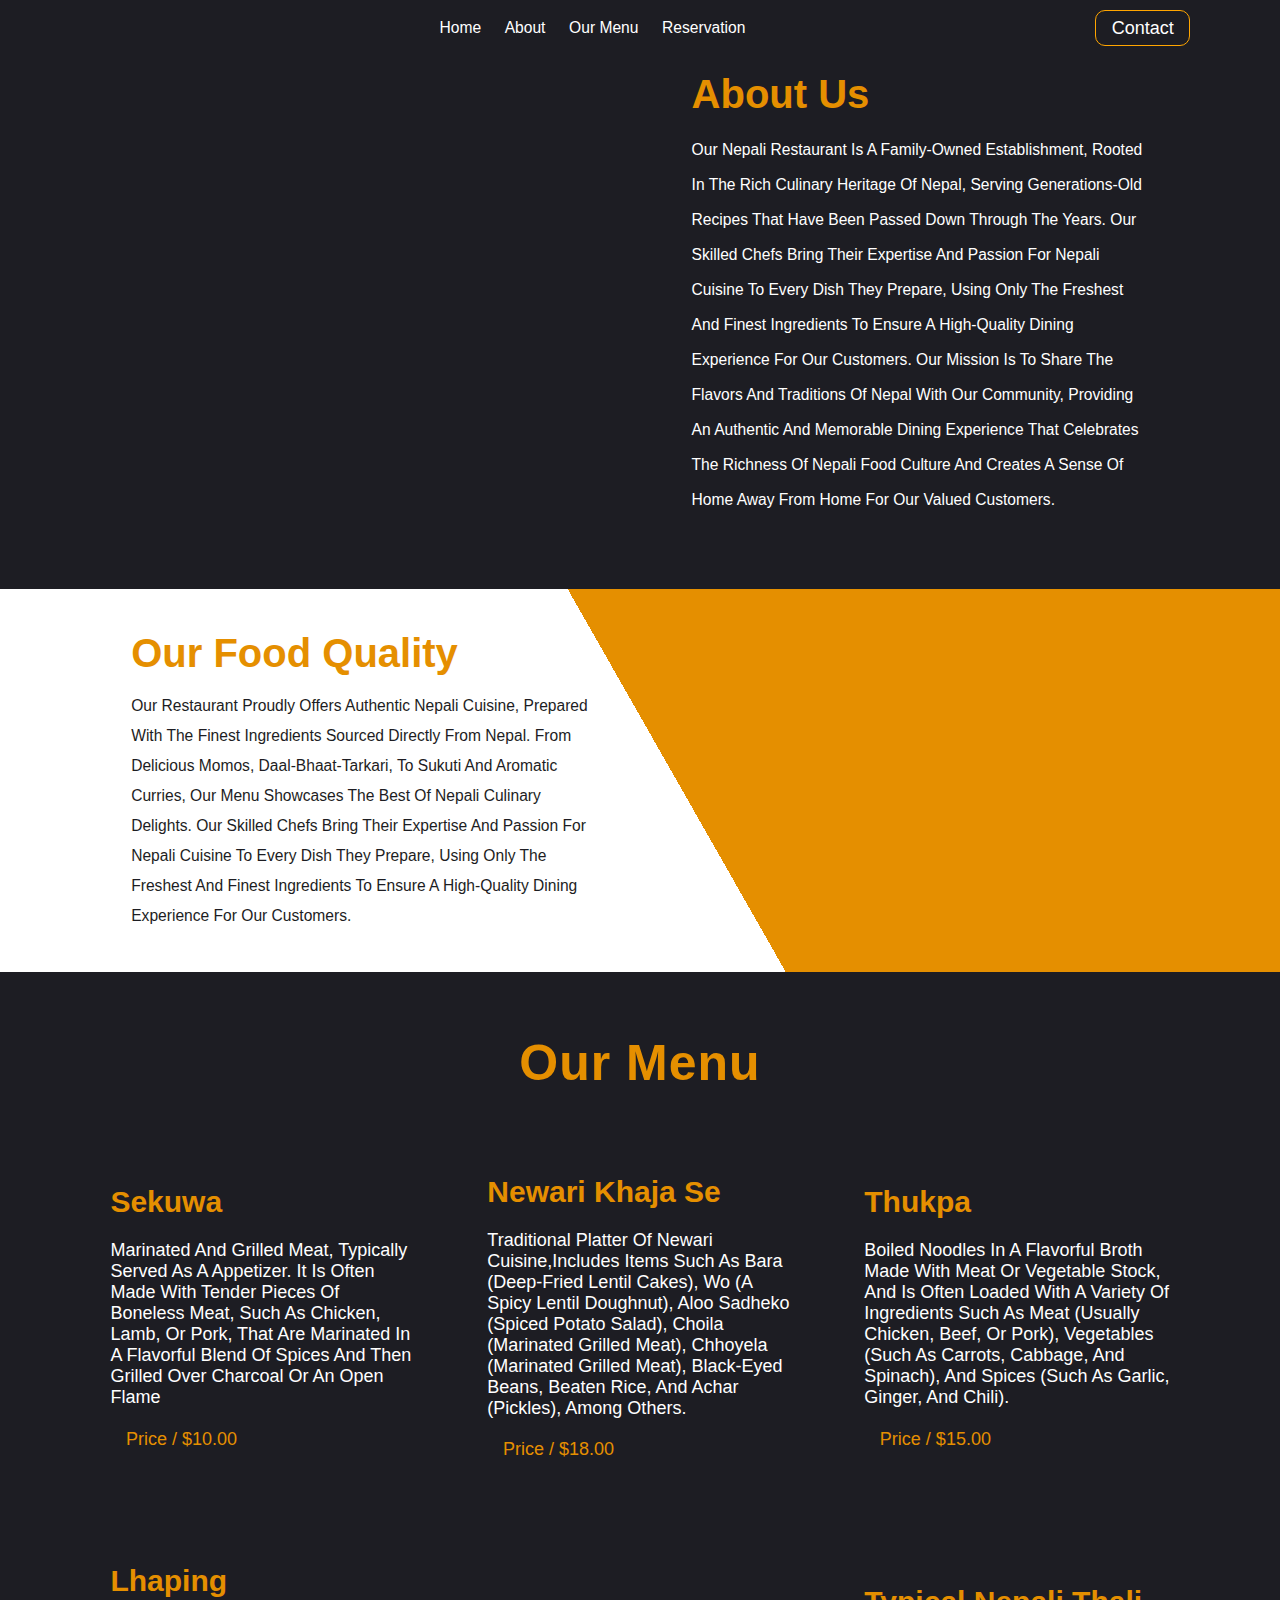
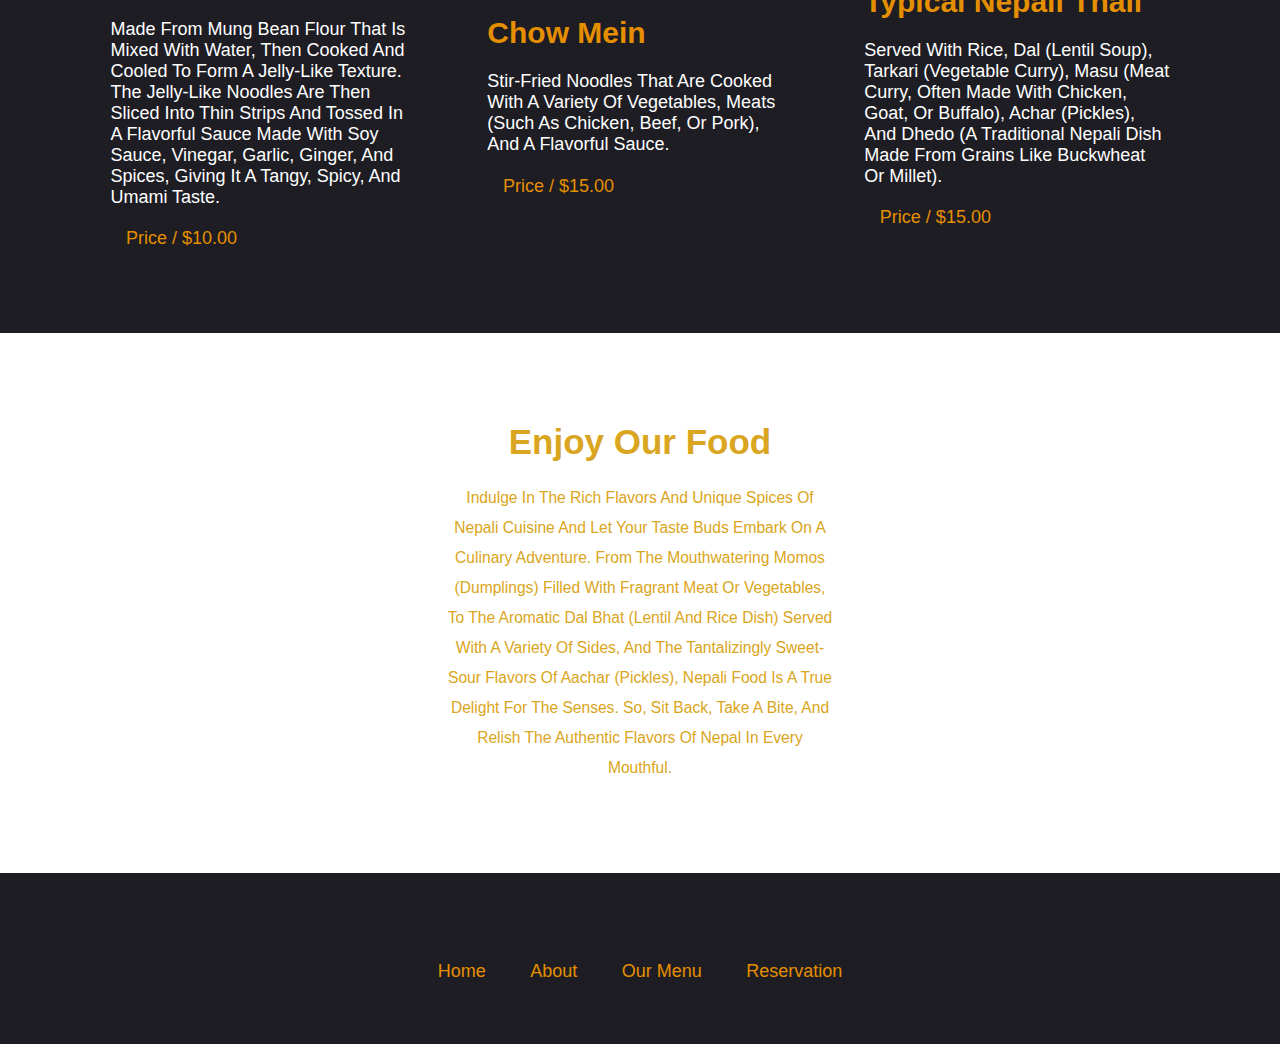
==== about.html @ a3cf095b "Add files via upload" ====
<!DOCTYPE html>
<html lang="en">
<head>
    <meta charset="UTF-8">
    <meta http-equiv="X-UA-Compatible" content="IE=edge">
    <meta name="viewport" content="width=device-width, initial-scale=1.0">
    <title>Document</title>
    
   
    <!-- style link here -->
    <link rel="stylesheet" href="style.css">
    

</head>
<body>


      <!-- header nav-bar-sectioon -->


    <header class="header">
        <div class="logo">
            <img src="images/Nepal-National-Flag.webp" alt="">
        </div>



        

         
        <nav class="navbar">
            <a href="index.html">home</a>
            <a href="about.html">about</a>
            <a href="ourmenu.html">our menu</a>
            <a href="reservation.html">Reservation</a>
        </nav>


 
        <div class="icons">
            <div id="menu-bar" class="fas fa-bars"></div>
            <a class="contact-btn" href="#">contact</a>
        </div>

    </header>

   <!-- About Section -->
   <div id="about" class="about">
    <div class="main-about">
        <div class="about-content">
            <div class="about-inner-content">
                <img class="myimageabout" src="images/Shyabhale.webp" alt="">
            </div>
        </div>

        <div class="about-content">
            <div class="about-inner-content">
                <div class="about-text-content">
                    <h1>About us</h1>
                    <p> Our Nepali restaurant is a family-owned establishment, rooted in the rich culinary heritage of Nepal, 
                        serving generations-old recipes that have been passed down through the years.
                        Our skilled chefs bring their expertise and passion for Nepali cuisine to every dish they prepare,
                        using only the freshest and finest ingredients to ensure a high-quality dining experience for our customers.
                        Our mission is to share the flavors and traditions of Nepal with our community, providing an authentic and memorable 
                        dining experience that celebrates the richness of Nepali food culture and creates a sense of home away from home for our valued customers.</p>

                </div>
            </div>
        </div>
    </div>
</div>


<!-- Our Food Quality Section -->

<div class="quality">
    <div class="main-quality">
        <div class="main-inner-quality">
            <div class="quality-content">
                <h1>Our food quality</h1>
                <p>Our restaurant proudly offers authentic Nepali cuisine, prepared with the finest ingredients sourced directly from Nepal.
                    From delicious momos, daal-bhaat-tarkari, to sukuti and aromatic curries, our menu showcases the best of Nepali culinary delights.
                    Our skilled chefs bring their expertise and passion for Nepali cuisine to every dish they prepare,
                    using only the freshest and finest ingredients to ensure a high-quality dining experience for our customers.
</p>

            </div>
        </div>



        <div class="main-inner-quality">
            <div class="quality-content qulity-image">
                <img src="images/fried-momo.webp" alt="">
            </div>
        </div>
    </div>
</div>

<!-- Our Menu Section -->
<div class="menu">

    <h1>Our Menu</h1>

    <div class="main-menu">
        <div class="inner-menu">
            <div class="menu-image">
                <img src="images/sekuwa.jpg" alt="">  
            </div>
            <div class="menu-food-text">
                <h2>Sekuwa</h2>
                <p>   Marinated and grilled meat,
                     typically served as a appetizer. It is often made with tender pieces of boneless meat, 
                     such as chicken, lamb, or pork, that are marinated in a flavorful blend of spices and then grilled over charcoal or an open flame</p>
                <p> <span>Price / $10.00</span> </p>
            </div>
       
            
        </div>

        

        <div class="inner-menu">
            <div class="menu-image">
                <img src="images/newari-khaja-set.webp" alt="">
                
            </div>
            <div class="menu-food-text">
                <h2>Newari Khaja Se</h2>
                <p> Traditional platter of Newari cuisine,includes items such as bara (deep-fried lentil cakes), wo (a spicy lentil doughnut),
                    aloo sadheko (spiced potato salad), choila (marinated grilled meat), chhoyela (marinated grilled meat), black-eyed beans, beaten rice, 
                    and achar (pickles), among others.</p>
                <p> <span>Price / $18.00</span> </p>
            </div>
        </div>

        <div class="inner-menu">
            <div class="menu-image">
                <img src="images/Thukpa.jpg" alt="">
                
            </div>
            <div class="menu-food-text">
                <h2>Thukpa</h2>
                <p> Boiled noodles in a flavorful broth made with meat or vegetable stock, and is often loaded with a variety of ingredients such as meat 
                    (usually chicken, beef, or pork), vegetables (such as carrots, cabbage, and spinach), and spices (such as garlic, ginger, and chili).</p>
                    <p> <span>Price / $15.00</span> </p>
            </div>
        </div>

        <div class="inner-menu">
            <div class="menu-image">
                <img src="images/white-lhaping.webp" alt="">
            </div>
            <div class="menu-food-text">
                <h2>lhaping</h2>
                <p> Made from mung bean flour that is mixed with water,
                     then cooked and cooled to form a jelly-like texture. 
                     The jelly-like noodles are then sliced into thin strips 
                     and tossed in a flavorful sauce made with soy sauce, vinegar, 
                     garlic, ginger, and spices, giving it a tangy, spicy, and umami taste.</p>
                <p> <span>Price / $10.00</span> </p>
            </div>
        </div>

        <div class="inner-menu">
            <div class="menu-image">
                <img src="images/mix-chaumine.jpg" alt="">
            </div>
            <div class="menu-food-text">
                <h2>Chow Mein</h2>
                <p> Stir-fried noodles that are cooked with a variety of vegetables, meats (such as chicken, beef, or pork), and a flavorful sauce. </p>
                <p> <span>Price / $15.00</span> </p>
            </div>
        </div>

        <div class="inner-menu">
            <div class="menu-image">
                <img src="images/thakali_thali.jpg" alt="">
            </div>
            <div class="menu-food-text">
                <h2>Typical Nepali Thali</h2>
                <p> Served with rice, dal (lentil soup), tarkari (vegetable curry), masu (meat curry, often made with chicken, goat, or buffalo),
                     achar (pickles), and dhedo (a traditional Nepali dish made from grains like buckwheat or millet).</p>
                <p> <span>Price / $15.00</span> </p>
            </div>
        </div>
    </div>
</div>


<!-- Enjoy OUr Food Section -->
<div class="enjoy-our-food">

    <div class="food-main-content">
        <h1>enjoy our food</h1>
        <p>Indulge in the rich flavors and unique spices of Nepali cuisine and let your taste buds embark on a culinary adventure. 
            From the mouthwatering momos (dumplings) filled with fragrant meat or vegetables, to the aromatic dal bhat (lentil and rice dish)
             served with a variety of sides, and the tantalizingly sweet-sour flavors of aachar (pickles), Nepali food is a true delight for the senses.
              So, sit back, take a bite, and relish the authentic flavors of Nepal in every mouthful.</p>
    </div>

</div>

<!-- Footer Section -->
<div class="footer">
    <div class="main-footer">
        <div class="footer-logo"><img src="images/footerlogo.png" alt=""></div>
    </div>

    <footer class="footer-navbar">
        <a href="index.html">home</a>
        <a href="about.html">about</a>
        <a href="ourmenu.html">our menu</a>
        <a href="reservation.html">Reservation</a>
    </footer>

</div>


</body>
</html>
---- style.css ----
:root{
    --btn-color:#e58f00;
    --about-sec:#1d1d23;
    
}
*{
    padding: 0;
    margin: 0;
    box-sizing: border-box;
    outline: none;
    text-decoration: none;
    font-family: 'Roboto', sans-serif;
    transition: 0.5s;
    text-transform: capitalize;
}
html{
    font-size: 65%;
    scroll-behavior: smooth;
}

.header{
    padding: 1rem 7%;
    position: fixed;
    left: 0;
    right: 0;
    display: flex;
    justify-content: space-between;
    align-items: center;
    z-index: 100;
    background: #1d1d23;
}

.logo img{
    width: 60px;
}

/*vavbar-section*/
.navbar a{
    color: white;
    margin: 0.5rem;
    padding: 0.5rem;
    font-size: 1.5rem;
}
.navbar a:hover{
    color: var(--btn-color);
}
.icons div{
    color: white;
    font-size: 1.5rem;
    margin-right: 10px;
    display: none;
}
.icons div:hover{
    cursor: pointer;
}

.icons a{
    color: white;
    padding: 0.6rem 1.5rem;
    border: 1px solid orange;
    border-radius: 10px;
    font-size: 18px;
   transition: 0.5s;
   display: inline-block;
}
.contact-btn:hover{
    transform: scale(1.1);
    background: var(--btn-color);
    border: 1px solid white;
}

.navbar.active{
    clip-path: polygon(0 0, 100% 0, 100% 100%, 0% 100%);
}

/* design for home section */

.home{
    padding: 1rem 7%;
    background: url(images/background.png);
    min-height: 100vh;
    height: 100%;
    background-position: center;
    background-size: cover;
    background-repeat: no-repeat;
}
.main-home{
    display: flex;
    justify-content: center;
    align-items: center;
    flex-wrap: wrap;
    gap: 15px;
    padding-top: 150px;
    padding-left: 4rem;
    padding-right: 4rem;
}
.home-inner-content{
    flex: 1 1 45rem;
}
.home-image{
    width: 100%;
    height: 100%;
    position: relative;
    
}
.home-image img{
    width: 100%;
    position: absolute;
    transform: translate(0%, -40%);
    animation: mymove 5s infinite ease-in-out;
}


@keyframes mymove {
    0%   {top: 0px;}
    50%   {top: 15px;}
    75%   {top: 10px;}
    100%   {top: 0px;}
  }
.home-text-content{
    padding: 0 8rem;
}
.home-text-content h1{
    font-size: 40px;
    color: #e58f00;
}
.home-text-content p{
    color: white;
    font-size: 1.5rem;
    margin-top: 10px;
    margin-bottom: 15px;
    line-height: 25px;
}
.home-text-content a{
    color: white;
    padding: 0.6rem 1.5rem;
    border: 1px solid orange;
    border-radius: 10px;
    font-size: 18px;
   transition: 0.5s;
   display: inline-block;
}
.home-text-content a:hover{
    transform: scale(1.1);
    background: var(--btn-color);
    border: 1px solid white;
}


/*---------about-section---------*/
.about{
    padding: 2rem 7%;
    background: var(--about-sec);
}
.main-about{
    display: flex;
    justify-content: center;
    align-items: center;
    flex-wrap: wrap;
    gap: 20px;
    
}
.about-content{
    flex: 1 1 45rem;
}
.about-inner-content{
    width: 100%;
    margin: 20px auto;
    padding-top: 3rem;
    padding-bottom: 3rem;
}
.about-content .about-inner-content img{
    width: 80%;
    margin-left: 100px;
}
.about-text-content{
    padding: 0 4rem;
}
.about-text-content h1{
    color: #e58f00;
    font-size: 40px;
    margin-bottom: 15px;
}
.about-text-content p{
    color: white;
    font-size: 1.5rem;
    line-height: 35px;
}


/*---------our food quality-section---------*/
.quality{
    padding: 4rem 7%;
    background-image: linear-gradient(60.34deg, white 52.45%, var(--btn-color) 52.45%);
}
.main-quality{
    display: flex;
    justify-content: center;
    align-items: center;
    flex-wrap: wrap;
    gap: 15px;
}
.main-inner-quality{
    flex: 1 1 45rem;
}
.quality-content{
    padding: 0 4rem;
}
.quality-content h1{
    color: var(--btn-color);
    font-size: 40px;
    margin-bottom: 15px;
}
.quality-content p{
    color: var(--about-sec);
    font-size: 1.5rem;
    line-height: 30px;
}
.qulity-image{
    width: 100%;
}
.qulity-image img{
    width: 100%;
    object-fit: cover;
}


/*-----------menu-section----------*/
.menu{
    padding: 4rem 7%;
    background: var(--about-sec);
}



.menu h1{
    margin: 20px auto;
    font-size: 50px;
    text-align: center;
    padding-bottom: 3rem;
    color: var(--btn-color);
    letter-spacing: 1px;
    
    

}
.main-menu{
    display: flex;
    justify-content: center;
    align-items: center;
    gap: 30px;
    flex-wrap: wrap;
  
}
.inner-menu{
    flex: 1 1 300px;
    
}
.inner-menu .menu-image img{
    width: 100%;
}
.inner-menu .menu-image:hover img{
    transform: perspective(1000px) rotateX(-4.80deg) rotateY(-10.23deg) scale3d(1.05,1.05,1.05);
    clip-path: polygon(20% 0%, 80% 0%, 100% 20%, 100% 80%, 80% 100%, 20% 100%, 0% 80%, 0% 20%);
}
.enjoy-our-food{
    padding: 2rem 7%;
    background: url(images/momo1.jpg);
    background-size: cover;
    background-position: center center;
    background-repeat: no-repeat;
    min-height: 60vh;
    display: flex;
    justify-content: center;
    align-items:center;
}


.food-main-content{
    width: 40%;
    border: 4px solid white;
    padding: 2rem;
}
.food-main-content h1{
    color: goldenrod;
    font-size: 35px;
    text-align: center;
    padding: 1rem 0;
}
.food-main-content p{
    color: goldenrod;
    font-size: 1.5rem;
    text-align: center;
    padding: 1rem 0;
    line-height: 30px;
}


.menu-food-text{
    padding: 2rem 2rem;
}
.menu-food-text h2{
    color: var(--btn-color);
    font-size: 30px;
}
.menu-food-text p{
    color:white;
    font-size:18px;
    margin: 2rem 0;
}
.menu-food-text p span{
    color: #e58f00;
    padding: 0.5rem 1.5rem;
    transition: 0.3s;
    cursor: pointer;
}
.menu-food-text p:hover span{
    border: 1px solid white;
    background: var(--btn-color);
    color: white;
    transform: scale(1.1);
}





.footer{
    background: #1d1d23;
    padding: 6rem 10rem;
    display: flex;
    justify-content: center;
    align-items: center;
    flex-direction: column;
}
.main-footer{
    width: 100%;
    margin: 0 auto;
    text-align: center;
}
.main-footer img{
    width: 200px;
}
.footer-navbar{
    margin-top: 15px;
}
.footer-navbar a{
    color: #e58f00;
    font-size: 18px;
    margin: 1rem;
    padding: 1rem;
}



/*=====reservation=======*/

.wd{position: relative;
    right:0;
    top: 15px;
    height: 200%;
    background-color: black;
    padding: 55px;
    background-image: url(images/Aloo-Puri-1-1-.jpg);
    

}

.fieldset{
    padding: 60px;
    margin: auto;
   width: fit-content;
   background-color: black;
   opacity: 60%;

}

.wd h1{
    text-align: center;
    text-transform: uppercase;
    font-weight: 100px ;
    color: goldenrod;
    margin: 5px;
    

}
.wd h2{
    text-align:center;
    color: goldenrod;
    font-weight: normal;
    text-decoration: underline;



}

.label{
    color: goldenrod;
 size: 20px;
}



















@media (max-width:767px) {
    .header{
        padding: 3rem;
    }
    .icons div{
        display: initial;
    }
    .navbar{
        position: absolute;
        width: 100%;
        height: 100vh;
        left: 0;
        top: 100%;
        background-color: var(--btn-color);
        clip-path: polygon(0 0, 100% 0, 100% 0, 0 0);


    }
    .navbar a{
        display: block;
        text-align: center;
        margin: 1rem;
        padding: 1rem;
    }

    /* home css desing */

    .home-text-content{
        padding: 0 2rem;
    }
    .main-home{
        padding: 2rem 0;
    }
    .home{
        padding-top: 100px;
        
    }
    .home-image img{
        transform: translate(0%, 0%);
    }
    .home-text-content{
        margin-top: 300px;
    }
    .about-content .about-inner-content img{
        width: 100%;
        margin: 0;
        padding: 1rem;
    }
    .quality-content{
        padding: 1rem 2rem;
    }
    .quality-content h1{
        color: var(--about-sec)
    }
    .food-main-content{
        width: 100%;
        border: 4px solid white;
        padding: 1rem;
    }

    .footer-navbar a{
        display: block;
       
    }

}
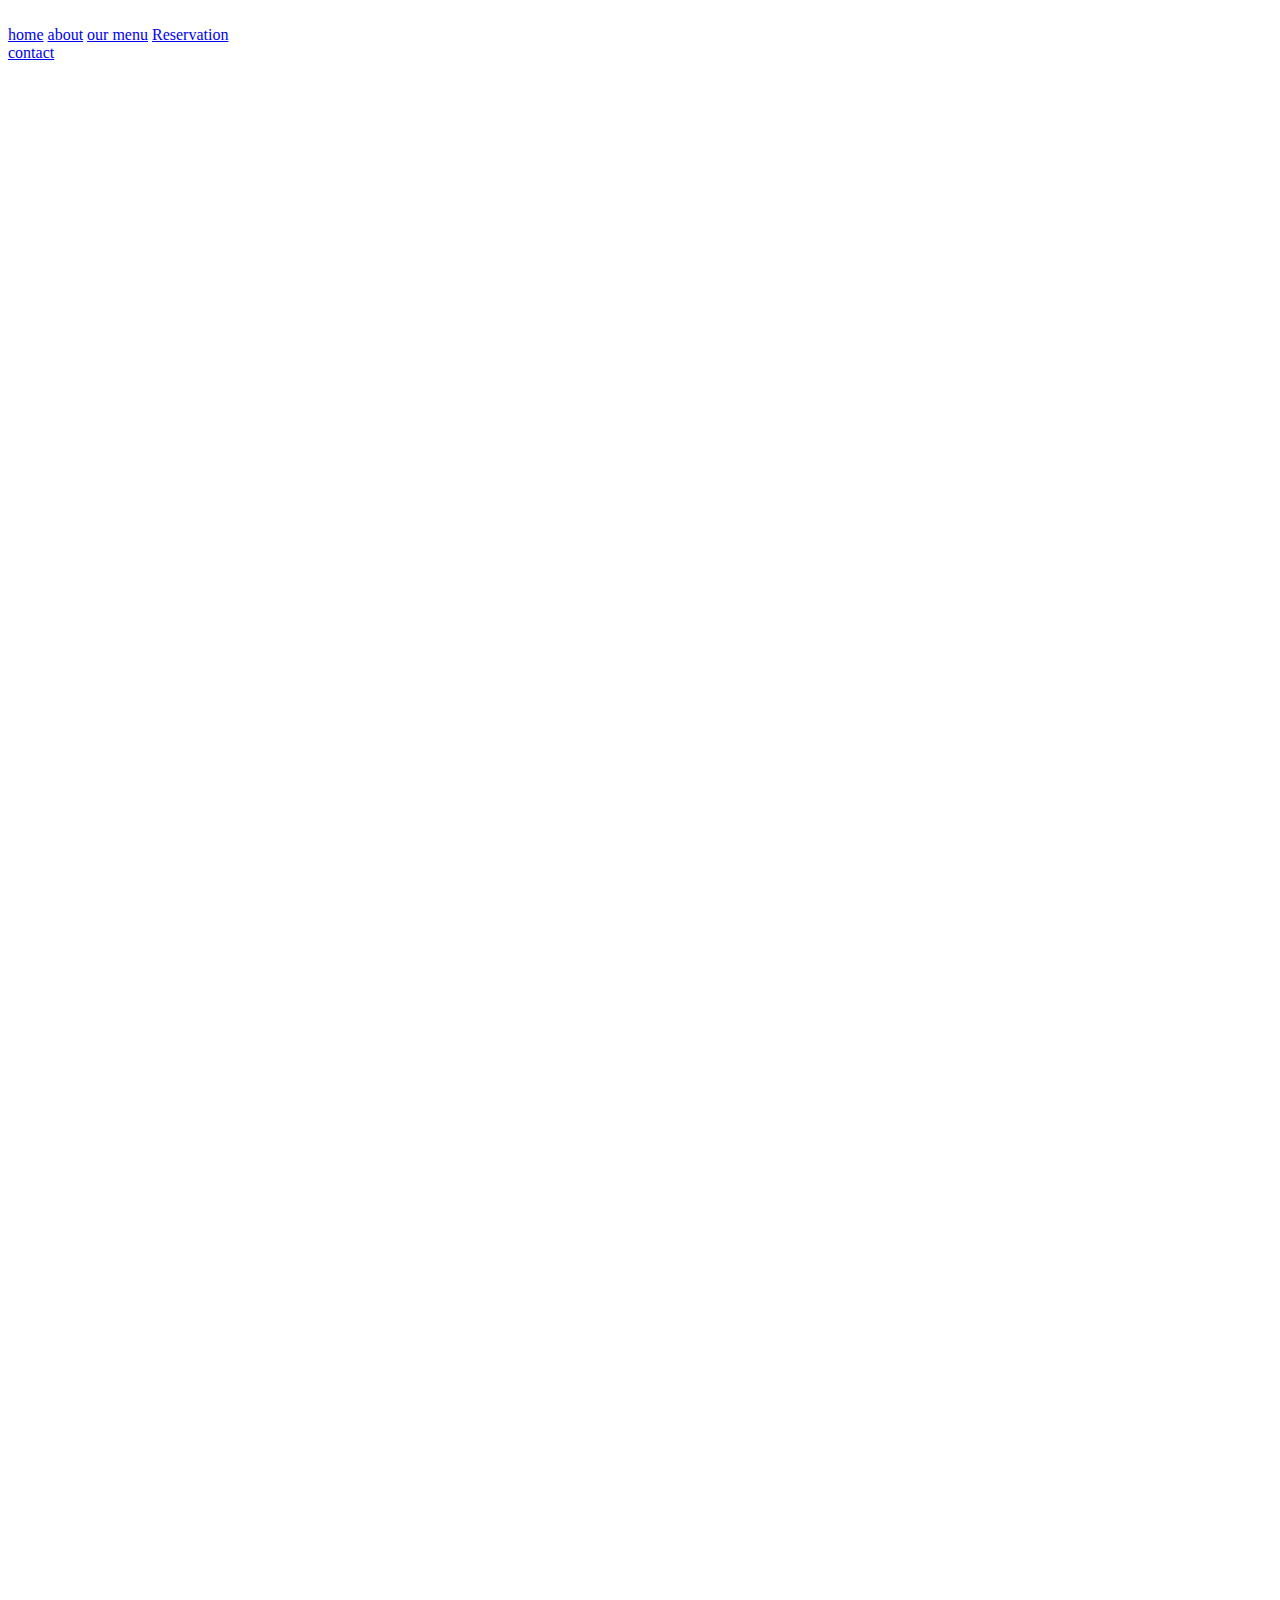
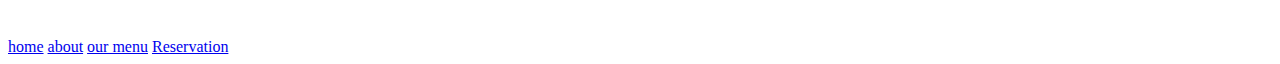
==== commit 83a4d057: "Update about.html" ====
--- a/about.html
+++ b/about.html
@@ -126,7 +126,7 @@
                 
             </div>
             <div class="menu-food-text">
-                <h2>Newari Khaja Se</h2>
+                <h2>Newari Khaja Set</h2>
                 <p> Traditional platter of Newari cuisine,includes items such as bara (deep-fried lentil cakes), wo (a spicy lentil doughnut),
                     aloo sadheko (spiced potato salad), choila (marinated grilled meat), chhoyela (marinated grilled meat), black-eyed beans, beaten rice, 
                     and achar (pickles), among others.</p>
@@ -218,4 +218,4 @@
 
 
 </body>
-</html>+</html>
--- a/style.css
+++ b/style.css
@@ -1,378 +1,44 @@
-
-:root{
-    --btn-color:#e58f00;
-    --about-sec:#1d1d23;
-    
-}
-*{
-    padding: 0;
-    margin: 0;
-    box-sizing: border-box;
-    outline: none;
-    text-decoration: none;
-    font-family: 'Roboto', sans-serif;
-    transition: 0.5s;
-    text-transform: capitalize;
-}
-html{
-    font-size: 65%;
-    scroll-behavior: smooth;
-}
-
-.header{
-    padding: 1rem 7%;
-    position: fixed;
-    left: 0;
-    right: 0;
-    display: flex;
-    justify-content: space-between;
-    align-items: center;
-    z-index: 100;
-    background: #1d1d23;
-}
-
-.logo img{
-    width: 60px;
-}
-
-/*vavbar-section*/
-.navbar a{
-    color: white;
-    margin: 0.5rem;
-    padding: 0.5rem;
-    font-size: 1.5rem;
-}
-.navbar a:hover{
-    color: var(--btn-color);
-}
-.icons div{
-    color: white;
-    font-size: 1.5rem;
-    margin-right: 10px;
-    display: none;
-}
-.icons div:hover{
-    cursor: pointer;
-}
-
-.icons a{
-    color: white;
-    padding: 0.6rem 1.5rem;
-    border: 1px solid orange;
-    border-radius: 10px;
-    font-size: 18px;
-   transition: 0.5s;
-   display: inline-block;
-}
-.contact-btn:hover{
-    transform: scale(1.1);
-    background: var(--btn-color);
-    border: 1px solid white;
-}
-
-.navbar.active{
-    clip-path: polygon(0 0, 100% 0, 100% 100%, 0% 100%);
-}
-
-/* design for home section */
-
-.home{
-    padding: 1rem 7%;
-    background: url(images/background.png);
-    min-height: 100vh;
-    height: 100%;
-    background-position: center;
-    background-size: cover;
-    background-repeat: no-repeat;
-}
-.main-home{
-    display: flex;
-    justify-content: center;
-    align-items: center;
-    flex-wrap: wrap;
-    gap: 15px;
-    padding-top: 150px;
-    padding-left: 4rem;
-    padding-right: 4rem;
-}
-.home-inner-content{
-    flex: 1 1 45rem;
-}
-.home-image{
-    width: 100%;
-    height: 100%;
-    position: relative;
-    
-}
-.home-image img{
-    width: 100%;
-    position: absolute;
-    transform: translate(0%, -40%);
-    animation: mymove 5s infinite ease-in-out;
-}
-
-
-@keyframes mymove {
-    0%   {top: 0px;}
-    50%   {top: 15px;}
-    75%   {top: 10px;}
-    100%   {top: 0px;}
-  }
-.home-text-content{
-    padding: 0 8rem;
-}
-.home-text-content h1{
-    font-size: 40px;
-    color: #e58f00;
-}
-.home-text-content p{
-    color: white;
-    font-size: 1.5rem;
-    margin-top: 10px;
-    margin-bottom: 15px;
-    line-height: 25px;
-}
-.home-text-content a{
-    color: white;
-    padding: 0.6rem 1.5rem;
-    border: 1px solid orange;
-    border-radius: 10px;
-    font-size: 18px;
-   transition: 0.5s;
-   display: inline-block;
-}
-.home-text-content a:hover{
-    transform: scale(1.1);
-    background: var(--btn-color);
-    border: 1px solid white;
-}
-
-
-/*---------about-section---------*/
-.about{
-    padding: 2rem 7%;
-    background: var(--about-sec);
-}
-.main-about{
-    display: flex;
-    justify-content: center;
-    align-items: center;
-    flex-wrap: wrap;
-    gap: 20px;
-    
-}
-.about-content{
-    flex: 1 1 45rem;
-}
-.about-inner-content{
-    width: 100%;
-    margin: 20px auto;
-    padding-top: 3rem;
-    padding-bottom: 3rem;
-}
-.about-content .about-inner-content img{
-    width: 80%;
-    margin-left: 100px;
-}
-.about-text-content{
-    padding: 0 4rem;
-}
-.about-text-content h1{
-    color: #e58f00;
-    font-size: 40px;
-    margin-bottom: 15px;
-}
-.about-text-content p{
-    color: white;
-    font-size: 1.5rem;
-    line-height: 35px;
-}
-
-
-/*---------our food quality-section---------*/
-.quality{
-    padding: 4rem 7%;
-    background-image: linear-gradient(60.34deg, white 52.45%, var(--btn-color) 52.45%);
-}
-.main-quality{
-    display: flex;
-    justify-content: center;
-    align-items: center;
-    flex-wrap: wrap;
-    gap: 15px;
-}
-.main-inner-quality{
-    flex: 1 1 45rem;
-}
-.quality-content{
-    padding: 0 4rem;
-}
-.quality-content h1{
-    color: var(--btn-color);
-    font-size: 40px;
-    margin-bottom: 15px;
-}
-.quality-content p{
-    color: var(--about-sec);
-    font-size: 1.5rem;
-    line-height: 30px;
-}
-.qulity-image{
-    width: 100%;
-}
-.qulity-image img{
-    width: 100%;
-    object-fit: cover;
-}
-
-
-/*-----------menu-section----------*/
-.menu{
-    padding: 4rem 7%;
-    background: var(--about-sec);
+body{
+    font-family: latha;
+    color:white;
+     background: url(Thali.jpg) no-repeat;
+     background-size: cover;
 }
 
 
 
-.menu h1{
-    margin: 20px auto;
-    font-size: 50px;
+.box {
+width: 900px;
+float: right;
+border: 1px solid black;
+background-color: orange;}
+
+
+.box ul li{
+    width: 120px;
+    float: left;
+    margin: 10px auto;
     text-align: center;
-    padding-bottom: 3rem;
-    color: var(--btn-color);
-    letter-spacing: 1px;
-    
-    
-
-}
-.main-menu{
-    display: flex;
-    justify-content: center;
-    align-items: center;
-    gap: 30px;
-    flex-wrap: wrap;
-  
-}
-.inner-menu{
-    flex: 1 1 300px;
-    
-}
-.inner-menu .menu-image img{
-    width: 100%;
-}
-.inner-menu .menu-image:hover img{
-    transform: perspective(1000px) rotateX(-4.80deg) rotateY(-10.23deg) scale3d(1.05,1.05,1.05);
-    clip-path: polygon(20% 0%, 80% 0%, 100% 20%, 100% 80%, 80% 100%, 20% 100%, 0% 80%, 0% 20%);
-}
-.enjoy-our-food{
-    padding: 2rem 7%;
-    background: url(images/momo1.jpg);
-    background-size: cover;
-    background-position: center center;
-    background-repeat: no-repeat;
-    min-height: 60vh;
-    display: flex;
-    justify-content: center;
-    align-items:center;
 }
 
-
-.food-main-content{
-    width: 40%;
-    border: 4px solid white;
-    padding: 2rem;
-}
-.food-main-content h1{
-    color: goldenrod;
-    font-size: 35px;
-    text-align: center;
-    padding: 1rem 0;
-}
-.food-main-content p{
-    color: goldenrod;
-    font-size: 1.5rem;
-    text-align: center;
-    padding: 1rem 0;
-    line-height: 30px;
+.box ul li a{
+    text-decoration: none;
+    color: black;
 }
 
-
-.menu-food-text{
-    padding: 2rem 2rem;
+.box ul li:hover{
+    background-color: green; 
 }
-.menu-food-text h2{
-    color: var(--btn-color);
-    font-size: 30px;
-}
-.menu-food-text p{
-    color:white;
-    font-size:18px;
-    margin: 2rem 0;
-}
-.menu-food-text p span{
-    color: #e58f00;
-    padding: 0.5rem 1.5rem;
-    transition: 0.3s;
-    cursor: pointer;
-}
-.menu-food-text p:hover span{
-    border: 1px solid white;
-    background: var(--btn-color);
-    color: white;
-    transform: scale(1.1);
+.box ul li:hover{
+    color:white; 
 }
 
-
-
-
-
-.footer{
-    background: #1d1d23;
-    padding: 6rem 10rem;
-    display: flex;
-    justify-content: center;
-    align-items: center;
-    flex-direction: column;
-}
-.main-footer{
-    width: 100%;
-    margin: 0 auto;
-    text-align: center;
-}
-.main-footer img{
-    width: 200px;
-}
-.footer-navbar{
-    margin-top: 15px;
-}
-.footer-navbar a{
-    color: #e58f00;
-    font-size: 18px;
-    margin: 1rem;
-    padding: 1rem;
-}
-
-
-
-/*=====reservation=======*/
-
-.wd{position: relative;
-    right:0;
-    top: 15px;
-    height: 200%;
+.wd{
+    width: 300px;
+    height: 600px;
     background-color: black;
+    opacity: 0.9;
     padding: 55px;
-    background-image: url(images/Aloo-Puri-1-1-.jpg);
-    
-
-}
-
-.fieldset{
-    padding: 60px;
-    margin: auto;
-   width: fit-content;
-   background-color: black;
-   opacity: 60%;
 
 }
 
@@ -380,118 +46,13 @@
     text-align: center;
     text-transform: uppercase;
     font-weight: 100px ;
-    color: goldenrod;
-    margin: 5px;
-    
 
 }
-.wd h2{
-    text-align:center;
-    color: goldenrod;
+.wd h3{
+    text-align:justify;
+    color: darkgray;
     font-weight: normal;
-    text-decoration: underline;
 
 
 
-}
-
-.label{
-    color: goldenrod;
- size: 20px;
-}
-
-
-
-
-
-
-
-
-
-
-
-
-
-
-
-
-
-
-
-@media (max-width:767px) {
-    .header{
-        padding: 3rem;
-    }
-    .icons div{
-        display: initial;
-    }
-    .navbar{
-        position: absolute;
-        width: 100%;
-        height: 100vh;
-        left: 0;
-        top: 100%;
-        background-color: var(--btn-color);
-        clip-path: polygon(0 0, 100% 0, 100% 0, 0 0);
-
-
-    }
-    .navbar a{
-        display: block;
-        text-align: center;
-        margin: 1rem;
-        padding: 1rem;
-    }
-
-    /* home css desing */
-
-    .home-text-content{
-        padding: 0 2rem;
-    }
-    .main-home{
-        padding: 2rem 0;
-    }
-    .home{
-        padding-top: 100px;
-        
-    }
-    .home-image img{
-        transform: translate(0%, 0%);
-    }
-    .home-text-content{
-        margin-top: 300px;
-    }
-    .about-content .about-inner-content img{
-        width: 100%;
-        margin: 0;
-        padding: 1rem;
-    }
-    .quality-content{
-        padding: 1rem 2rem;
-    }
-    .quality-content h1{
-        color: var(--about-sec)
-    }
-    .food-main-content{
-        width: 100%;
-        border: 4px solid white;
-        padding: 1rem;
-    }
-
-    .footer-navbar a{
-        display: block;
-       
-    }
-
-}
-
-
-
-
-
-
-
-
-
-
-
+}